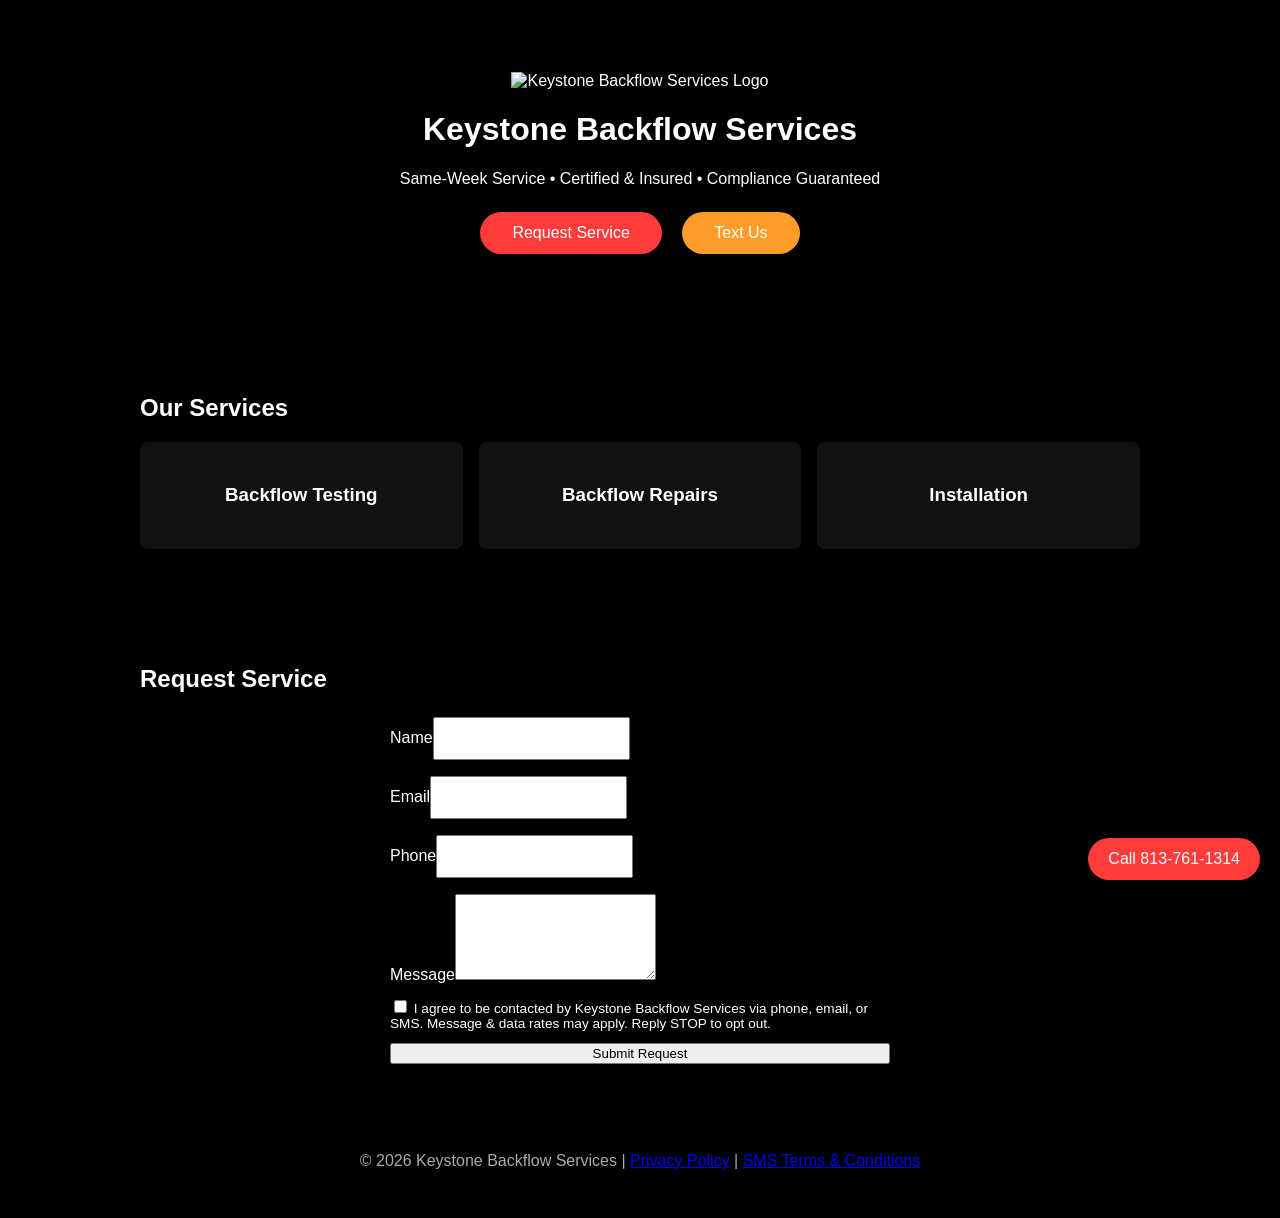
==== index.html @ 029e77c4 "Hello world" ====
<!DOCTYPE html>
<html lang="en">
<head>
  <meta charset="UTF-8" />
  <meta name="viewport" content="width=device-width, initial-scale=1.0"/>
  <title>Keystone Backflow Services</title>
  <meta name="description" content="Certified backflow testing, repair, and installation services." />

  <!-- SEO / Local Business -->
  <script type="application/ld+json">
  {
    "@context": "https://schema.org",
    "@type": "LocalBusiness",
    "name": "Keystone Backflow Services",
    "telephone": "+18137611314",
    "serviceType": "Backflow Testing and Repair"
  }
  </script>

  <!-- Social Preview -->
  <meta property="og:title" content="Keystone Backflow Services">
  <meta property="og:description" content="Certified backflow testing, repair, and installation services.">
  <meta property="og:image" content="assets/logo.png">

  <link rel="icon" href="assets/logo.png" type="image/png">
  <link rel="stylesheet" href="css/styles.css">
</head>
<body>

<a href="tel:+18137611314" class="call-now">Call 813-761-1314</a>

<header class="hero">
  <img src="assets/logo.png" alt="Keystone Backflow Services Logo" class="logo" loading="lazy">
  <h1>Keystone Backflow Services</h1>
  <p>Same-Week Service • Certified & Insured • Compliance Guaranteed</p>
  <a href="#contact" class="cta-button">Request Service</a>
  <a href="sms:+18137611314" class="cta-button secondary">Text Us</a>
</header>

<section>
  <h2>Our Services</h2>
  <div class="service-grid">
    <div class="service-card"><h3>Backflow Testing</h3></div>
    <div class="service-card"><h3>Backflow Repairs</h3></div>
    <div class="service-card"><h3>Installation</h3></div>
  </div>
</section>

<section id="contact" class="contact">
  <h2>Request Service</h2>
  <form action="https://formspree.io/f/your-form-id" method="POST">
    <label>Name<input type="text" name="name" required></label>
    <label>Email<input type="email" name="email" required></label>
    <label>Phone<input type="tel" name="phone"></label>
    <label>Message<textarea name="message" rows="4"></textarea></label>

    <label class="consent">
      <input type="checkbox" required>
      I agree to be contacted by Keystone Backflow Services via phone, email, or SMS.
      Message & data rates may apply. Reply STOP to opt out.
    </label>

    <button type="submit">Submit Request</button>
  </form>
</section>

<footer>
  <p>
    © <span id="year"></span> Keystone Backflow Services |
    <a href="privacy.html">Privacy Policy</a> |
    <a href="sms-terms.html">SMS Terms & Conditions</a>
  </p>
</footer>

<script>
  document.getElementById("year").textContent = new Date().getFullYear();
</script>

</body>
</html>
---- css/styles.css ----
body{background:#000;color:#fff;font-family:Arial,sans-serif}
.hero{text-align:center;padding:4rem 1rem}
.logo{max-width:280px}
.cta-button{background:#ff3c3c;color:#fff;padding:.75rem 2rem;border-radius:30px;text-decoration:none;margin:.5rem;display:inline-block}
.secondary{background:#ff9c2a}
section{padding:3rem 1rem;max-width:1000px;margin:auto}
.service-grid{display:grid;grid-template-columns:repeat(auto-fit,minmax(250px,1fr));gap:1rem}
.service-card{background:#111;padding:1.5rem;border-radius:8px;text-align:center}
.contact form{max-width:500px;margin:auto;display:flex;flex-direction:column}
.contact label{margin-bottom:.75rem}
.contact input,.contact textarea{padding:.75rem;margin-top:.25rem}
.consent{font-size:.85rem}
.call-now{position:fixed;bottom:20px;right:20px;background:#ff3c3c;color:#fff;padding:.75rem 1.25rem;border-radius:30px;text-decoration:none;z-index:1000}
footer{text-align:center;padding:1.5rem;color:#aaa}
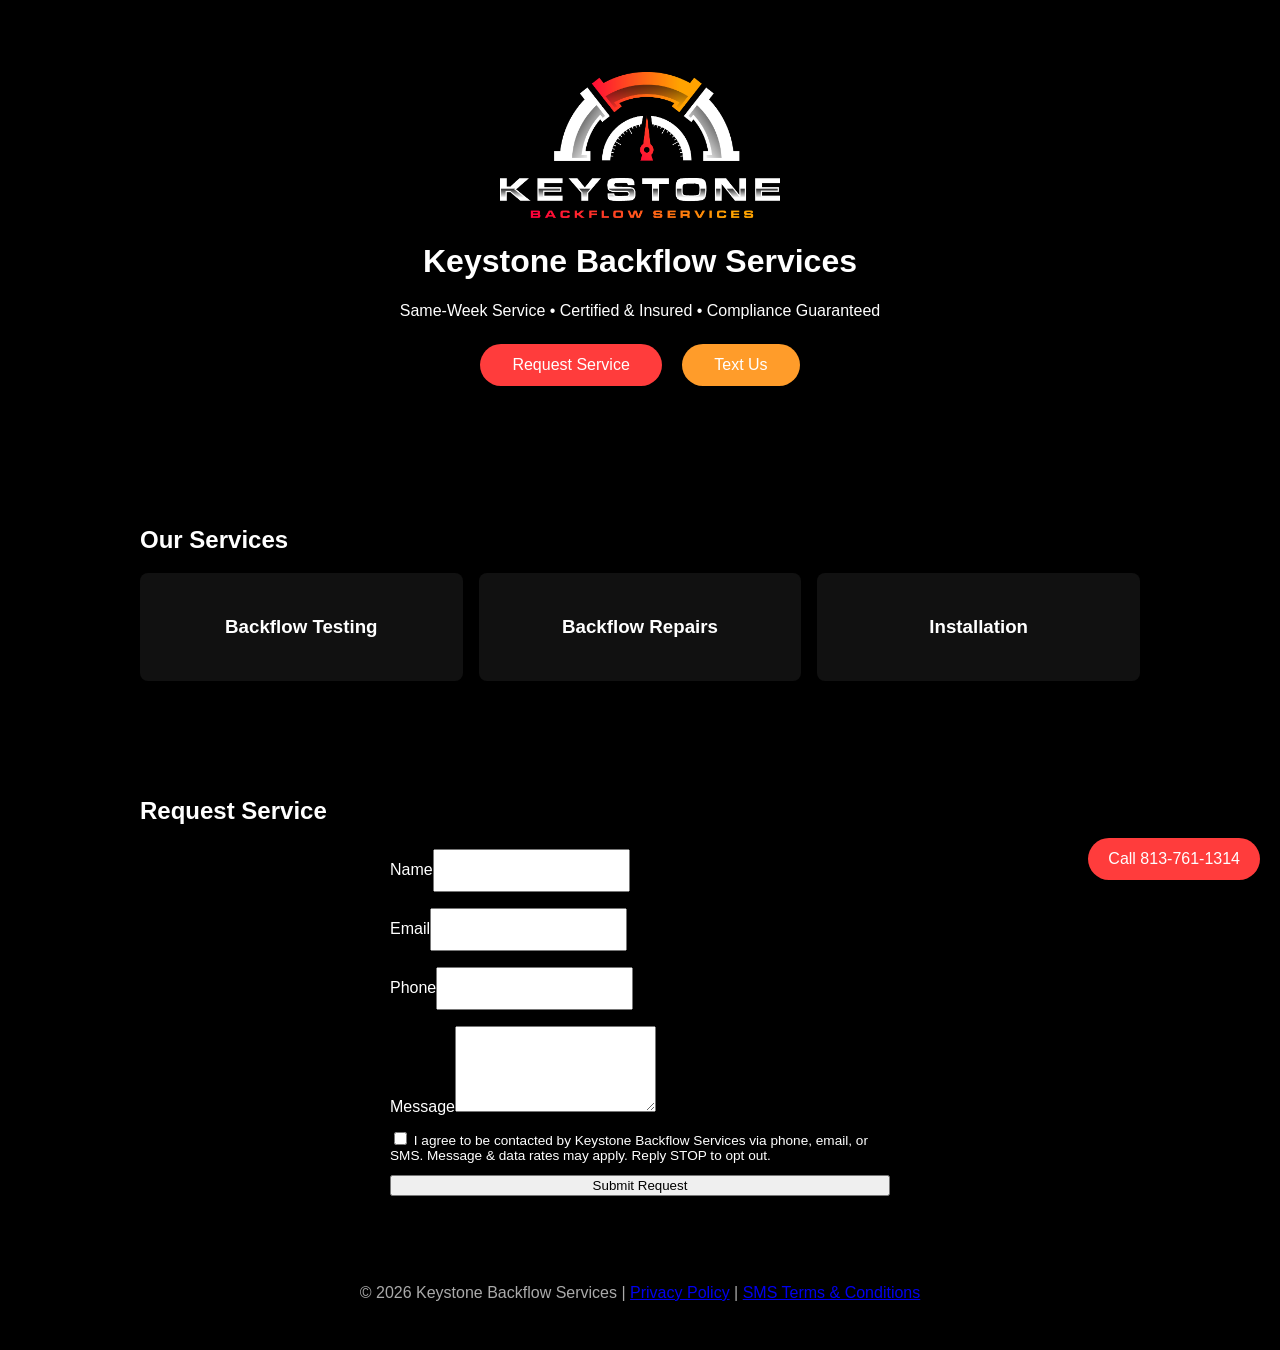
==== commit c355294f: "Add favicon" ====
--- a/index.html
+++ b/index.html
@@ -5,6 +5,7 @@
   <meta name="viewport" content="width=device-width, initial-scale=1.0"/>
   <title>Keystone Backflow Services</title>
   <meta name="description" content="Certified backflow testing, repair, and installation services." />
+  <link rel="icon" type="image/png" href="assets/favicon.png">
 
   <!-- SEO / Local Business -->
   <script type="application/ld+json">
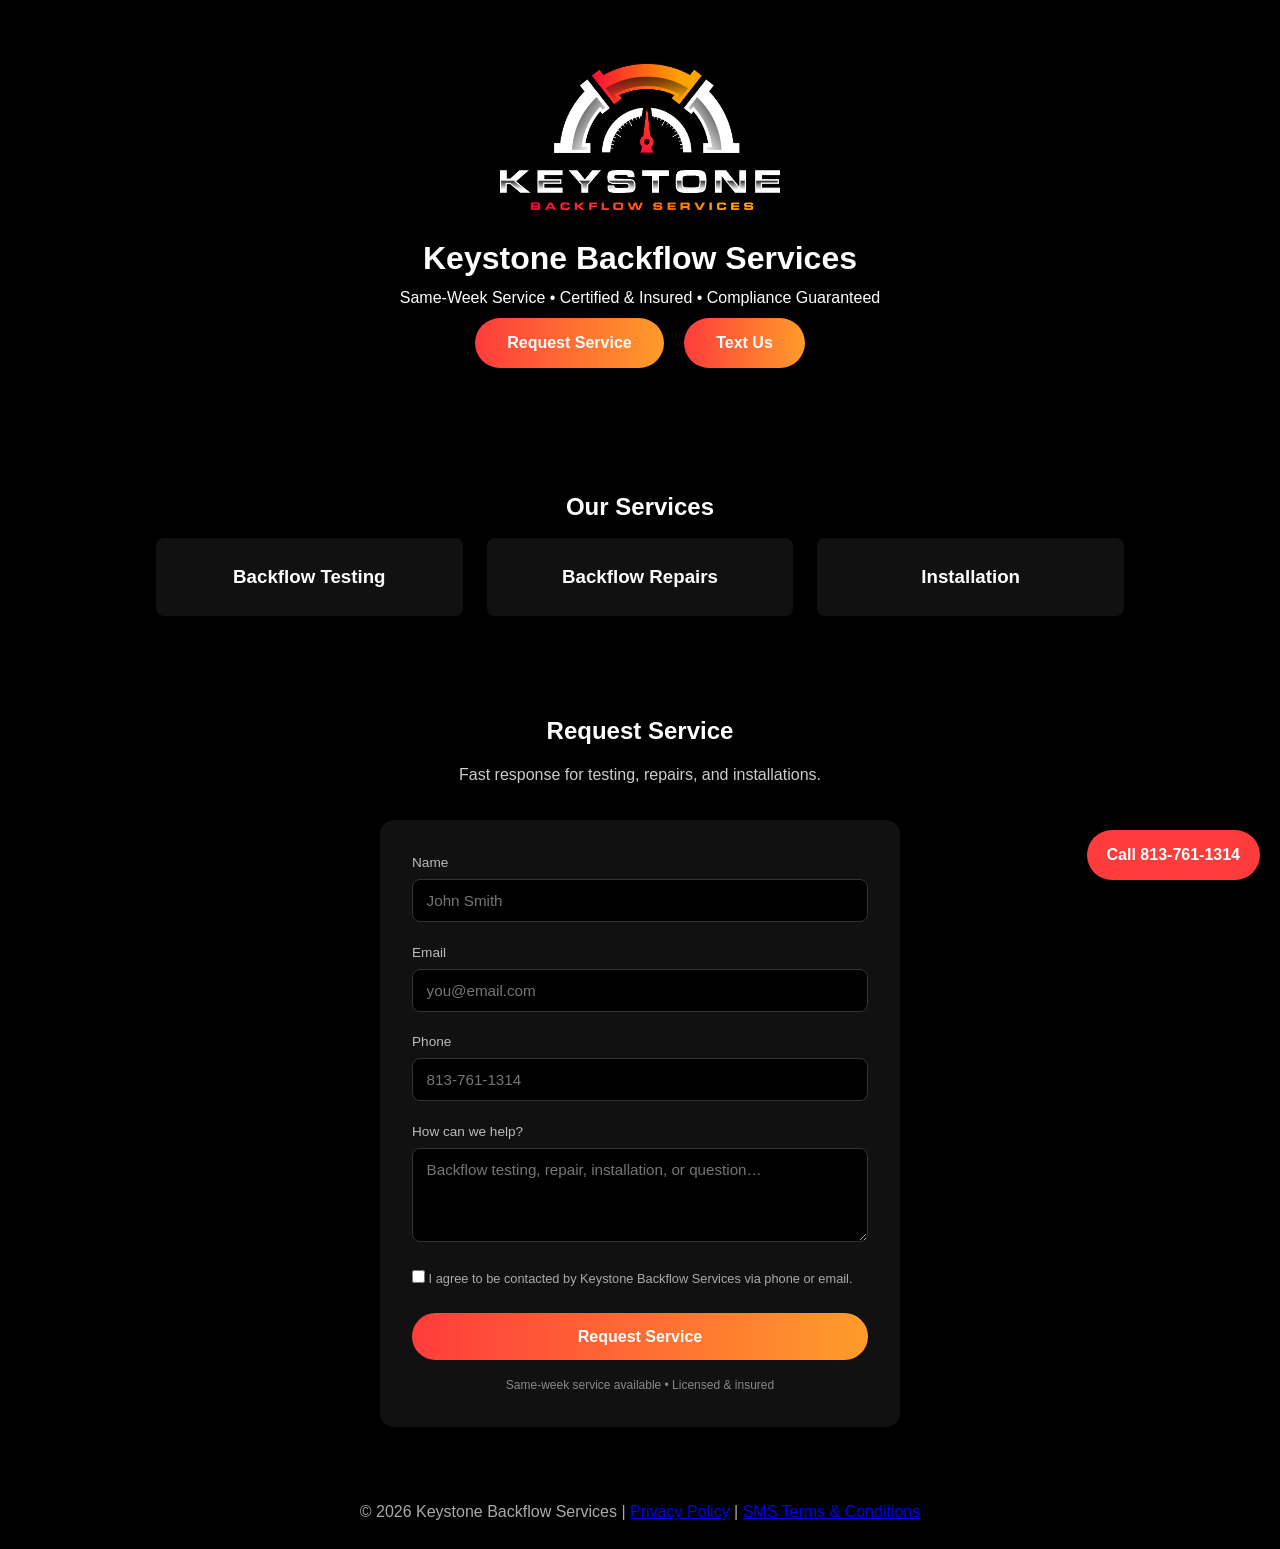
==== commit 31e449d7: "Form changes" ====
--- a/index.html
+++ b/index.html
@@ -49,19 +49,71 @@
 
 <section id="contact" class="contact">
   <h2>Request Service</h2>
-  <form action="https://formspree.io/f/your-form-id" method="POST">
-    <label>Name<input type="text" name="name" required></label>
-    <label>Email<input type="email" name="email" required></label>
-    <label>Phone<input type="tel" name="phone"></label>
-    <label>Message<textarea name="message" rows="4"></textarea></label>
+  <p class="contact-subtext">
+    Fast response for testing, repairs, and installations.
+  </p>
+
+  <form
+    action="https://formspree.io/f/YOUR_FORM_ID"
+    method="POST"
+    class="contact-form"
+  >
+
+    <div class="field">
+      <label for="name">Name</label>
+      <input
+        id="name"
+        name="name"
+        type="text"
+        placeholder="John Smith"
+        required
+      >
+    </div>
+
+    <div class="field">
+      <label for="email">Email</label>
+      <input
+        id="email"
+        name="email"
+        type="email"
+        placeholder="you@email.com"
+        required
+      >
+    </div>
+
+    <div class="field">
+      <label for="phone">Phone</label>
+      <input
+        id="phone"
+        name="phone"
+        type="tel"
+        placeholder="813-761-1314"
+      >
+    </div>
+
+    <div class="field">
+      <label for="message">How can we help?</label>
+      <textarea
+        id="message"
+        name="message"
+        rows="4"
+        placeholder="Backflow testing, repair, installation, or question…"
+      ></textarea>
+    </div>
 
     <label class="consent">
       <input type="checkbox" required>
-      I agree to be contacted by Keystone Backflow Services via phone, email, or SMS.
-      Message & data rates may apply. Reply STOP to opt out.
+      I agree to be contacted by Keystone Backflow Services via phone or email.
     </label>
 
-    <button type="submit">Submit Request</button>
+    <button type="submit" class="submit-btn">
+      Request Service
+    </button>
+
+    <p class="form-note">
+      Same-week service available • Licensed & insured
+    </p>
+
   </form>
 </section>
 
--- a/css/styles.css
+++ b/css/styles.css
@@ -1,14 +1,160 @@
-body{background:#000;color:#fff;font-family:Arial,sans-serif}
-.hero{text-align:center;padding:4rem 1rem}
-.logo{max-width:280px}
-.cta-button{background:#ff3c3c;color:#fff;padding:.75rem 2rem;border-radius:30px;text-decoration:none;margin:.5rem;display:inline-block}
-.secondary{background:#ff9c2a}
-section{padding:3rem 1rem;max-width:1000px;margin:auto}
-.service-grid{display:grid;grid-template-columns:repeat(auto-fit,minmax(250px,1fr));gap:1rem}
-.service-card{background:#111;padding:1.5rem;border-radius:8px;text-align:center}
-.contact form{max-width:500px;margin:auto;display:flex;flex-direction:column}
-.contact label{margin-bottom:.75rem}
-.contact input,.contact textarea{padding:.75rem;margin-top:.25rem}
-.consent{font-size:.85rem}
-.call-now{position:fixed;bottom:20px;right:20px;background:#ff3c3c;color:#fff;padding:.75rem 1.25rem;border-radius:30px;text-decoration:none;z-index:1000}
-footer{text-align:center;padding:1.5rem;color:#aaa}
+* {
+  box-sizing: border-box;
+  margin: 0;
+  padding: 0;
+  font-family: Arial, Helvetica, sans-serif;
+}
+
+body {
+  background: #000;
+  color: #fff;
+  line-height: 1.6;
+}
+
+/* HERO */
+.hero {
+  text-align: center;
+  padding: 4rem 1rem;
+}
+
+.logo {
+  max-width: 280px;
+  margin-bottom: 1rem;
+}
+
+.cta-button {
+  background: linear-gradient(90deg, #ff3c3c, #ff9c2a);
+  color: #fff;
+  padding: 0.75rem 2rem;
+  border-radius: 30px;
+  text-decoration: none;
+  font-weight: bold;
+  display: inline-block;
+  margin: 0.5rem;
+}
+
+/* SECTIONS */
+section {
+  padding: 3rem 1rem;
+  max-width: 1000px;
+  margin: auto;
+}
+
+h2 {
+  text-align: center;
+  margin-bottom: 0.75rem;
+}
+
+/* SERVICES */
+.service-grid {
+  display: grid;
+  grid-template-columns: repeat(auto-fit, minmax(250px, 1fr));
+  gap: 1.5rem;
+}
+
+.service-card {
+  background: #111;
+  padding: 1.5rem;
+  border-radius: 8px;
+  text-align: center;
+}
+
+/* CONTACT FORM */
+.contact {
+  text-align: center;
+}
+
+.contact-subtext {
+  color: #ccc;
+  margin-bottom: 2rem;
+}
+
+.contact-form {
+  max-width: 520px;
+  margin: auto;
+  background: #111;
+  padding: 2rem;
+  border-radius: 14px;
+  box-shadow: 0 20px 40px rgba(0,0,0,0.4);
+}
+
+.field {
+  text-align: left;
+  margin-bottom: 1.2rem;
+}
+
+.field label {
+  display: block;
+  font-size: 0.85rem;
+  margin-bottom: 0.35rem;
+  color: #bbb;
+}
+
+.field input,
+.field textarea {
+  width: 100%;
+  padding: 0.75rem 0.85rem;
+  border-radius: 8px;
+  border: 1px solid #333;
+  background: #000;
+  color: #fff;
+  font-size: 0.95rem;
+}
+
+.field input:focus,
+.field textarea:focus {
+  outline: none;
+  border-color: #ff9c2a;
+  box-shadow: 0 0 0 2px rgba(255,156,42,0.2);
+}
+
+.consent {
+  display: block;
+  text-align: left;
+  font-size: 0.8rem;
+  color: #aaa;
+  margin: 1rem 0 1.5rem;
+}
+
+.submit-btn {
+  width: 100%;
+  padding: 0.9rem;
+  font-size: 1rem;
+  font-weight: bold;
+  border-radius: 30px;
+  border: none;
+  cursor: pointer;
+  color: #fff;
+  background: linear-gradient(90deg, #ff3c3c, #ff9c2a);
+}
+
+.submit-btn:hover {
+  opacity: 0.95;
+}
+
+.form-note {
+  margin-top: 1rem;
+  font-size: 0.75rem;
+  color: #888;
+}
+
+/* CALL NOW */
+.call-now {
+  position: fixed;
+  bottom: 20px;
+  right: 20px;
+  background: #ff3c3c;
+  color: #fff;
+  padding: 0.75rem 1.25rem;
+  border-radius: 30px;
+  text-decoration: none;
+  font-weight: bold;
+  z-index: 1000;
+}
+
+/* FOOTER */
+footer {
+  text-align: center;
+  padding: 1.5rem;
+  color: #aaa;
+}
